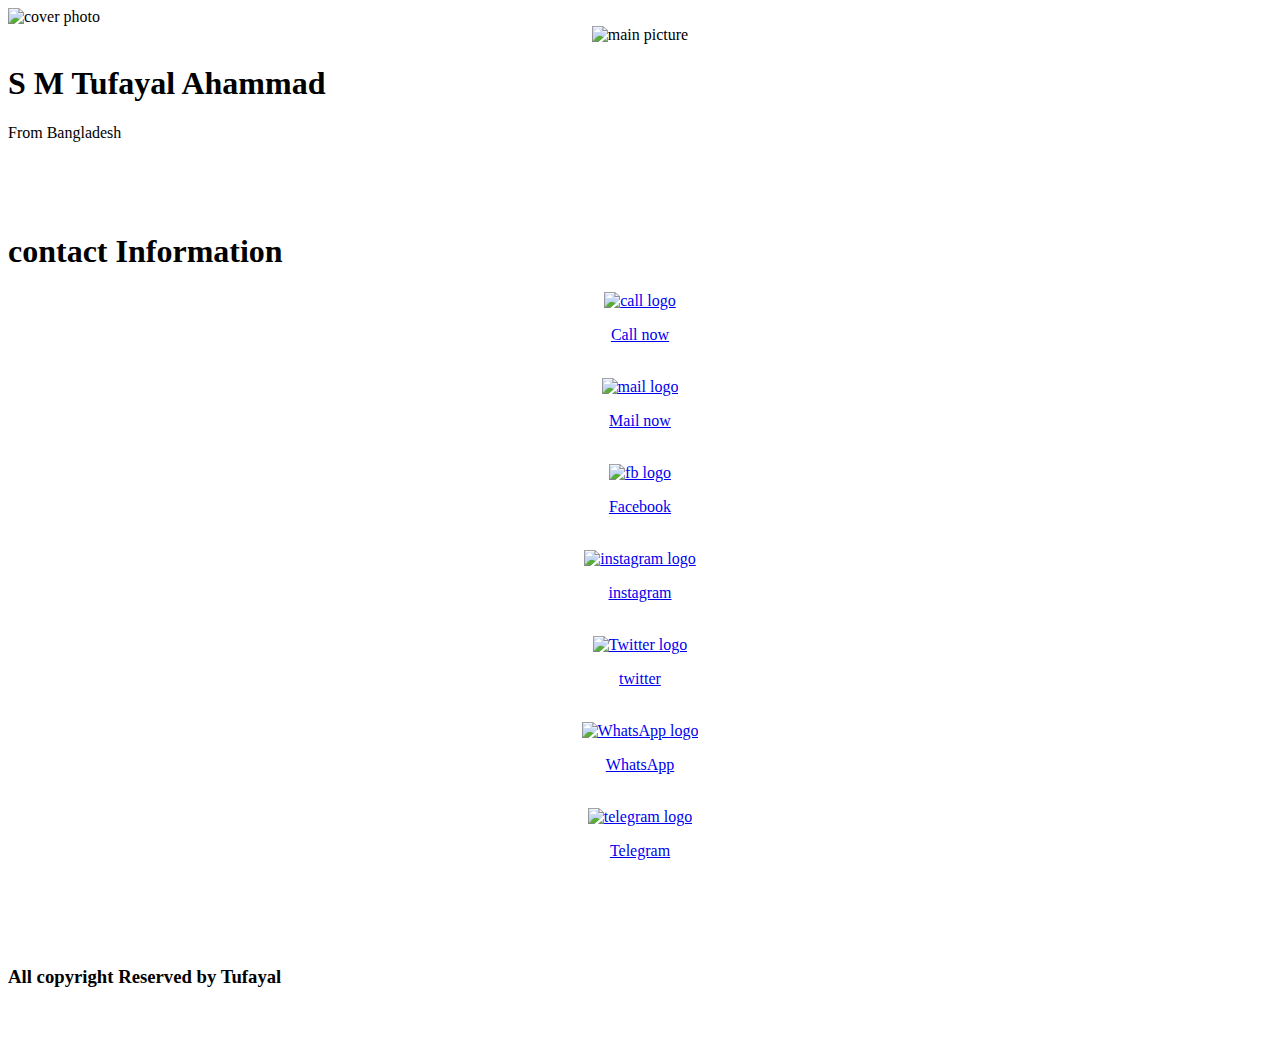
==== index.html @ 777bbbdf "index.html" ====
<!DOCTYPE html>
<html lang="en">
<head>
  <meta charset="UTF-8">
  <meta http-equiv="X-UA-Compatible" content="IE=Edge">
  <meta name="viewport" content="width=device-width, initial-scale=1">

  <title>HTML</title>
  
  <!-- HTML -->
  

  <!-- Custom Styles -->
  <link rel="stylesheet" href="style.css">
</head>

<body>
  
  <!-- Project -->
  
 <div class="ppsec"> 
    <img src="cp.jpg" alt="cover photo" class="cp">
  <div class="pp"><center><img src="pp.jpg" alt="main picture" class="pp1"></center>
    <h1>S M Tufayal Ahammad</h1>
    <p class="h2">From Bangladesh</p>
    <br><br><br>
    <h1>contact Information</h1>
  </div>
 </div>
 
 
 <div class="contact">
    
  <center>
   <a href="tel: +8801910439749" >
    <div class="call">
      <img src="call.logo.png" alt="call logo" class="imgl"><p>Call now</p>
    </div>
   </a>
  </center><br>
  
  
  <center>
   <a href="mailto: smtufayalahammad@gmail.com">
    <div class="mail">
      <img src="mail.logo.png" alt="mail logo" class="imgl"><p>Mail now</p>
    </div>
   </a>
  </center><br>
  
  <center>
    <a href="https://www.facebook.com/SMTUFAYALAHAMMAD">
      <div class="fb">
        <img src="fb.logo.png" alt="fb logo" class="imgl imgd"><p>Facebook</p>
      </div>
      </a>
  </center><br>
  
  <center>
    <a href="https://instagram.com/_tufayal_?igshid=ZDdkNTZiNTM=">
     <div class="insta">
       <img src="instagram.logo.png" alt="instagram logo" class="imgl imgd"><p>instagram</p>
      </div>
     </a>
    </center><br>
    
  <center>
    <a href="https://twitter.com/s_m_tufayal?t=K9hbYdJSvnbHGNDh9ie3SQ&s=09">
     <div class="twr">
       <img src="Twitter.logo.png" alt="Twitter logo" class="imgl imgd"><p>twitter</p>
     </div>
    </a>
  </center><br>
  
  <center>
   <a href="https://wa.me/qr/JMQHKQRYG3APG1">
    <div class="what">
      <img src="WhatsApp.logo.png" alt="WhatsApp logo" class="imgl imgd"><p>WhatsApp</p>
    </div>
   </a>
  </center><br>
  
  <center>
   <a href="https://t.me/contact/1678804269:lKXsfDCtptyde61-">
    <div class="teli">
      <img src="telegram.logo.png" alt="telegram logo" class="imgl imgd"><p>Telegram</p>
    </div>
   </a>
  </center><br><br><br><br>
      
  </div>
  
 <footer>
   <h3>All copyright Reserved by Tufayal</h3><br><br>
 </footer>
 
  <script src="main.js"></script>
</body>

</html>
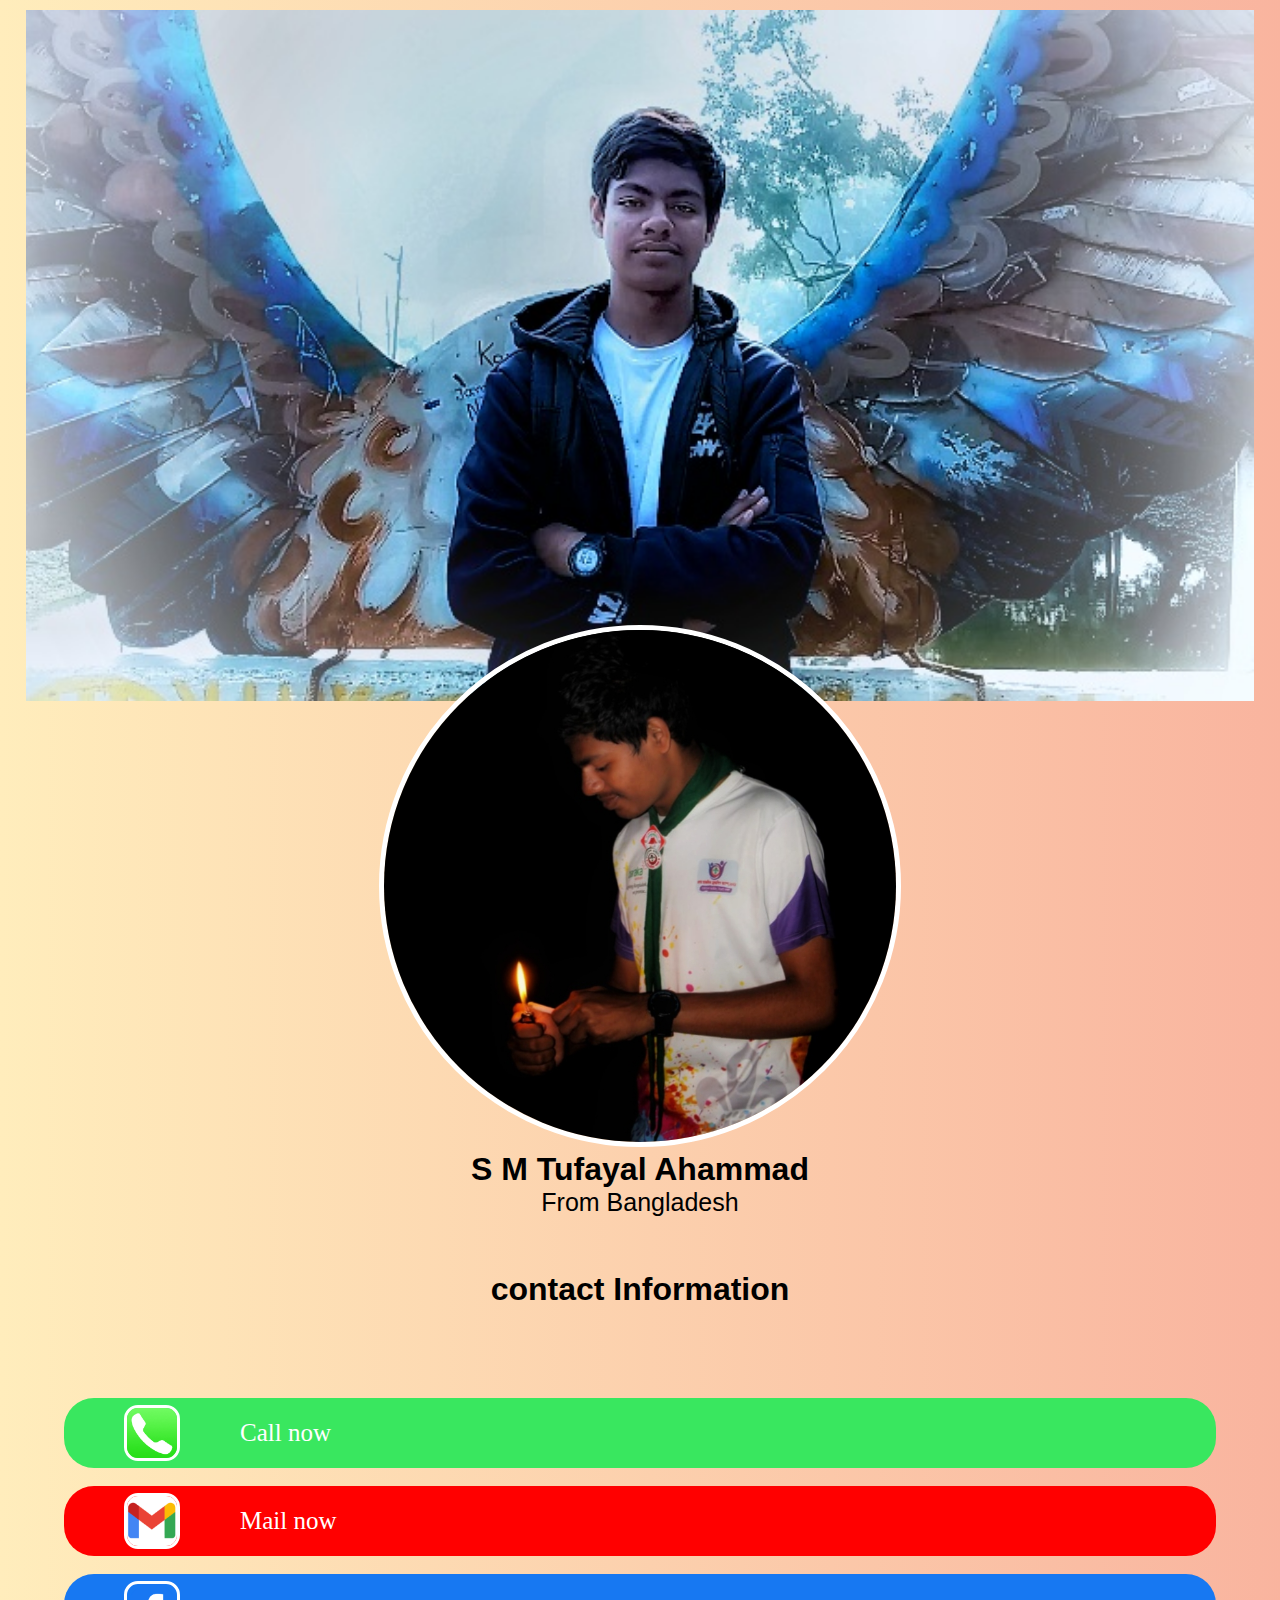
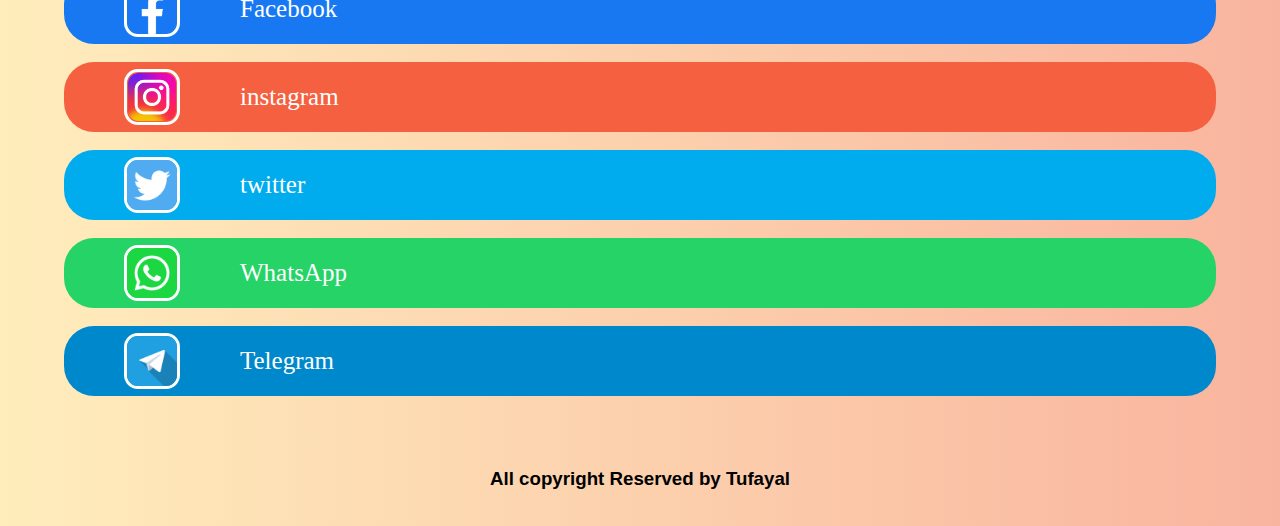
==== commit b46cefca: "Update index.html" ====
--- a/index.html
+++ b/index.html
@@ -5,7 +5,7 @@
   <meta http-equiv="X-UA-Compatible" content="IE=Edge">
   <meta name="viewport" content="width=device-width, initial-scale=1">
 
-  <title>HTML</title>
+  <title>Profile</title>
   
   <!-- HTML -->
   
--- a/style.css
+++ b/style.css
@@ -0,0 +1,80 @@
+html{
+   background: linear-gradient(to left, #ed4264, #ffedbc);
+   background-size: 300% 300%;
+   animation: color 12s ease-in-out infinite;
+}
+*{
+  margin: 0;
+  padding: 0;
+}
+.cp{
+  width: 96%;
+  margin: 10px 2%;
+}
+a{
+  text-decoration: none
+}
+.pp{
+  position: relative;
+  top: -90px;
+}
+.pp1{
+  border-radius: 50%;
+  width: 40%;
+  border: 5px solid white;
+  justify-content: center;
+}
+.ppsec{
+ background: 
+  
+}
+.fb, .insta, .twr, .what, .teli, .call, .mail{
+  width: 90%;
+  height: 70px;
+  background: green;
+  border-radius: 30px;
+  display: flex;
+}
+.call{
+  background: #39e75f;
+}
+.mail{
+  background: red;
+}
+.fb{
+  background: #1778F2 url() 0 0 no-repeat;
+}
+.insta{
+  background: #F56040
+}
+.twr{
+  background: #00acee ;
+}
+.what{
+  background: #25D366;
+}
+.teli{
+  background: #0088cc;
+}
+h1, .h2, h3{
+  text-align: center ;
+  font-family: sans-serif;
+ }
+.contact{
+  background: 
+}
+.imgl{
+  height: 50px;
+  margin-top: 10px;
+  border: 3px solid white;
+  margin: auto 60px;
+  border-radius: 25%;
+}
+p{
+  color: white;
+  font-size: 25px;
+  margin: auto 0px
+}
+.h2{
+  color: black
+}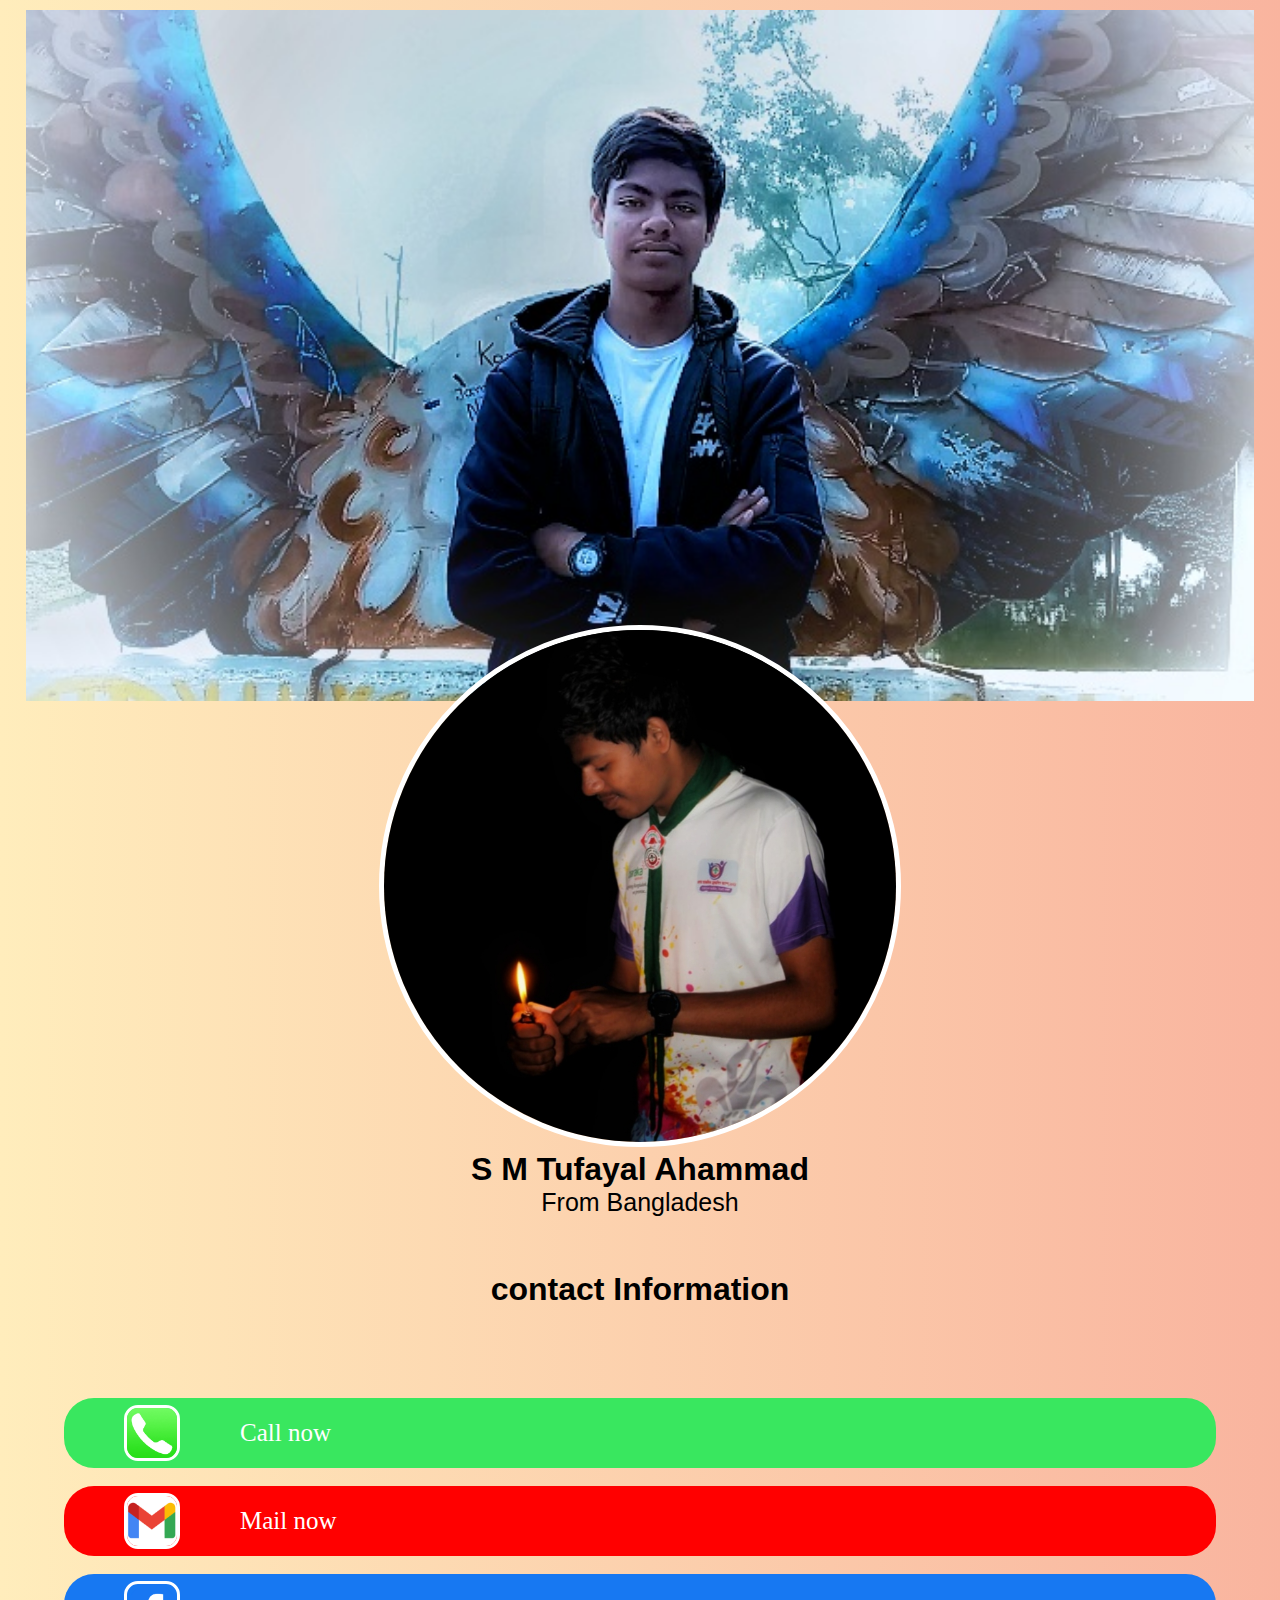
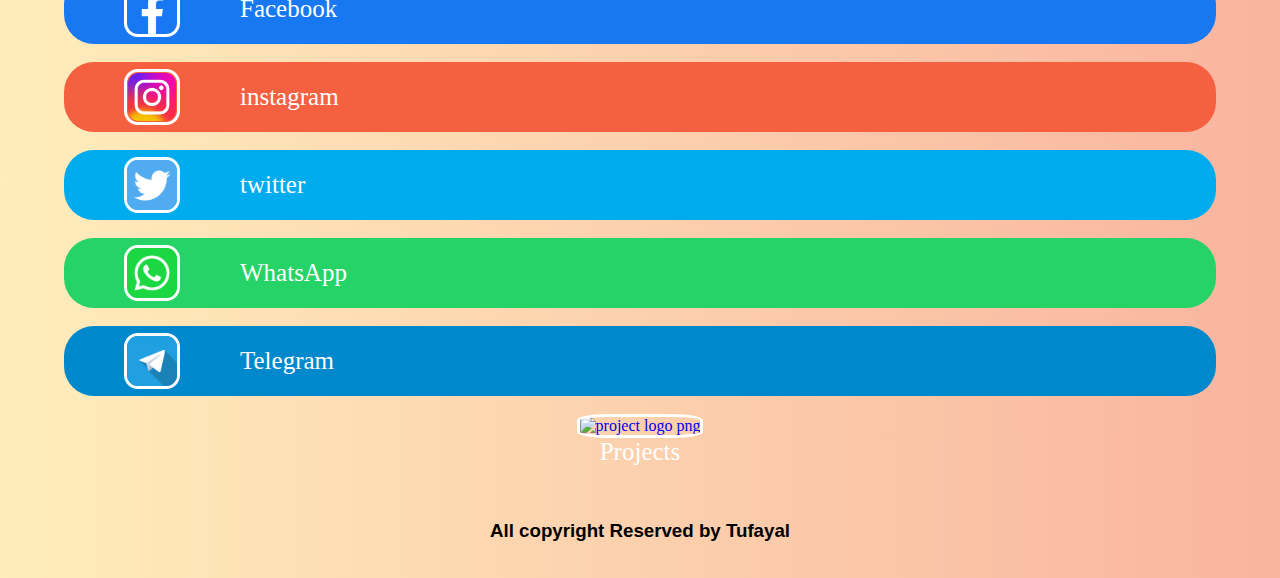
==== commit b8f94ed7: "Update index.html" ====
--- a/index.html
+++ b/index.html
@@ -86,7 +86,17 @@
       <img src="telegram.logo.png" alt="telegram logo" class="imgl imgd"><p>Telegram</p>
     </div>
    </a>
-  </center><br><br><br><br>
+  </center><br>
+   
+       <center>
+   <a href="project.html">
+    <div class="pro">
+      <img src="project.png" alt="project logo png" class="imgl"><p>Projects</p>
+    </div>
+   </a>
+  </center>
+   
+   <br><br><br>
       
   </div>
   
